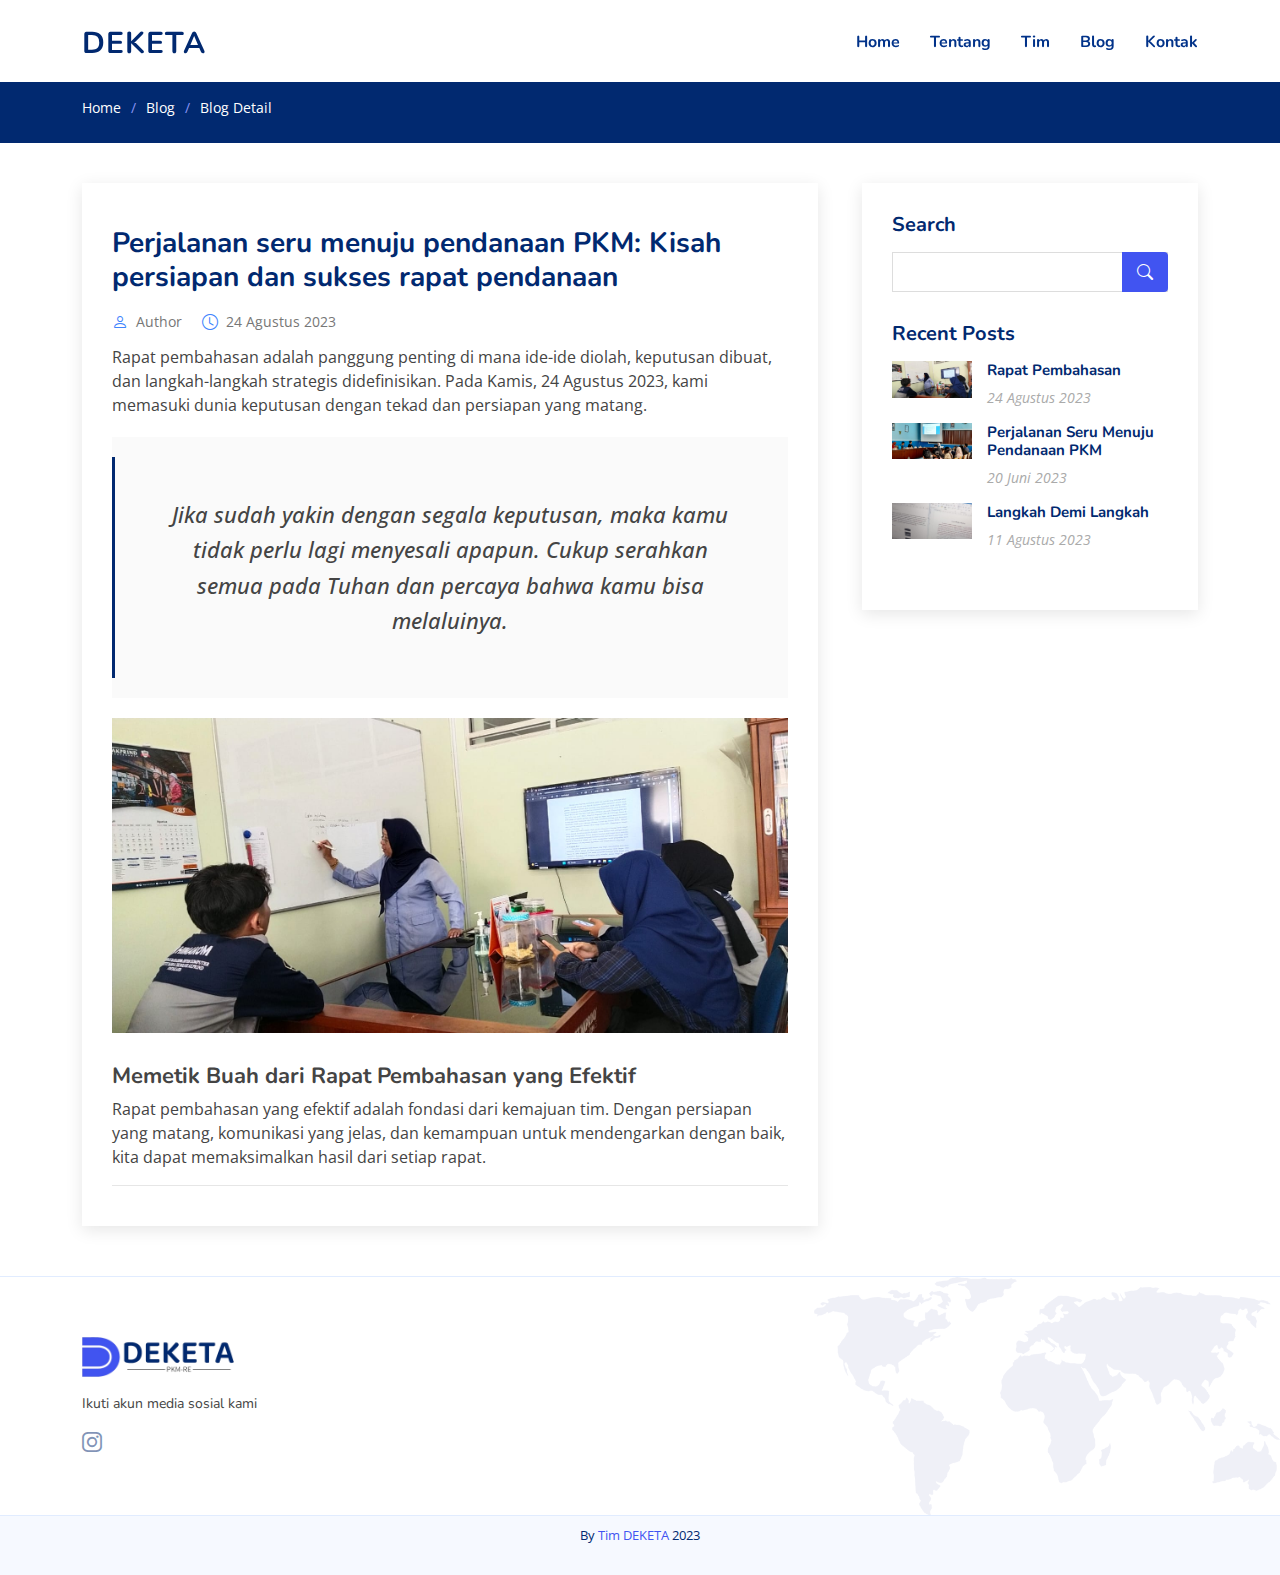
==== blog-detail-three.html @ 7158fe5d "update_nav_blog" ====
<!DOCTYPE html>
<html lang="en">

<head>
  <meta charset="utf-8">
  <meta content="width=device-width, initial-scale=1.0" name="viewport">

  <title>Blog Details - DEKETA</title>
  <meta content="" name="description">
  <meta content="" name="keywords">

  <!-- Favicons -->
  <link href="assets/img/logo-d.png" rel="icon">


  <!-- Google Fonts -->
  <link href="https://fonts.googleapis.com/css?family=Open+Sans:300,300i,400,400i,600,600i,700,700i|Nunito:300,300i,400,400i,600,600i,700,700i|Poppins:300,300i,400,400i,500,500i,600,600i,700,700i" rel="stylesheet">

  <!-- Vendor CSS Files -->
  <link href="assets/vendor/aos/aos.css" rel="stylesheet">
  <link href="assets/vendor/bootstrap/css/bootstrap.min.css" rel="stylesheet">
  <link href="assets/vendor/bootstrap-icons/bootstrap-icons.css" rel="stylesheet">
  <link href="assets/vendor/glightbox/css/glightbox.min.css" rel="stylesheet">
  <link href="assets/vendor/remixicon/remixicon.css" rel="stylesheet">
  <link href="assets/vendor/swiper/swiper-bundle.min.css" rel="stylesheet">

  <!-- Template Main CSS File -->
  <link href="assets/css/style.css" rel="stylesheet">
</head>

<body>
  <!-- ======= Header ======= -->
  <header id="header" class="header fixed-top">
    <div class="container-fluid container-xl d-flex align-items-center justify-content-between">

      <a href="index.html" class="logo d-flex align-items-center">
        <span>DEKETA</span>
      </a>

      <nav id="navbar" class="navbar">
        <ul>
          <li><a class="nav-link scrollto" href="index.html">Home</a></li>
          <li><a class="nav-link scrollto" href="#about">Tentang</a></li>
          <li><a class="nav-link scrollto" href="#team">Tim</a></li>
          <li><a class="nav-link scrollto" href="blog.html">Blog</a></li>
          <li><a class="nav-link scrollto" href="#contact">Kontak</a></li>
          

        </ul>
        <i class="bi bi-list mobile-nav-toggle"></i>
      </nav><!-- .navbar -->

    </div>
  </header><!-- End Header -->

  <main id="main">

    <!-- ======= Breadcrumbs ======= -->
    <section class="breadcrumbs">
      <div class="container">

        <ol>
          <li><a href="index.html">Home</a></li>
          <li><a href="blog.html">Blog</a></li>
          <li><a href="blog-detail-three.html">Blog Detail</a></li>
        </ol>
        
      </div>
    </section><!-- End Breadcrumbs -->

    <!-- ======= Blog Single Section ======= -->
    <section id="blog" class="blog">
      <div class="container" data-aos="fade-up">

        <div class="row">

          <div class="col-lg-8 entries">

            <article class="entry entry-single">

              <div class="entry-img">
                <img src="assets/img/blog/blog-1.jpg" alt="" class="img-fluid">
              </div>

              <h2 class="entry-title">
                <a href="blog-detail-one.html">Perjalanan seru menuju pendanaan PKM: Kisah persiapan dan sukses rapat pendanaan</a>
              </h2>

              <div class="entry-meta">
                <ul>
                  <li class="d-flex align-items-center"><i class="bi bi-person"></i> <a href="blog-detail-three.html">Author</a></li>
                  <li class="d-flex align-items-center"><i class="bi bi-clock"></i> <a href="blog-detail-three.html"><time datetime="2020-01-01">24 Agustus 2023</time></a></li>
                </ul>
              </div>

              <div class="entry-content">
                <p>
                  Rapat pembahasan adalah panggung penting di mana ide-ide diolah, keputusan dibuat, dan langkah-langkah strategis didefinisikan. Pada Kamis, 24 Agustus 2023, kami memasuki dunia keputusan dengan tekad dan persiapan yang matang.
                </p>

                <blockquote>
                  <p>
                    Jika sudah yakin dengan segala keputusan, maka kamu tidak perlu lagi menyesali apapun. Cukup serahkan semua pada Tuhan dan percaya bahwa kamu bisa melaluinya.
                  </p>
                </blockquote>

                <img src="assets/img/blog/rapat-tim.jpeg" class="img-fluid" alt="">

                <h3>Memetik Buah dari Rapat Pembahasan yang Efektif</h3>
                <p>
                  Rapat pembahasan yang efektif adalah fondasi dari kemajuan tim. Dengan persiapan yang matang, komunikasi yang jelas, dan kemampuan untuk mendengarkan dengan baik, kita dapat memaksimalkan hasil dari setiap rapat.
                </p>

               

              </div>

              <div class="entry-footer">
                
              </div>

            </article><!-- End blog entry -->

          </div><!-- End blog entries list -->

          <div class="col-lg-4">

            <div class="sidebar">

              <h3 class="sidebar-title">Search</h3>
              <div class="sidebar-item search-form">
                <form action="">
                  <input type="text">
                  <button type="submit"><i class="bi bi-search"></i></button>
                </form>
              </div><!-- End sidebar search formn-->

              <h3 class="sidebar-title">Recent Posts</h3>
              <div class="sidebar-item recent-posts">
                <div class="post-item clearfix">
                  <img src="assets/img/blog/rapat-tim.jpeg" alt="">
                  <h4><a href="blog-detail-three.html">Rapat Pembahasan</a></h4>
                  <time datetime="2020-01-01">24 Agustus 2023</time>
                </div>

                <div class="post-item clearfix">
                  <img src="assets/img/blog/rapat-pendanaan.jpeg" alt="">
                  <h4><a href="blog-detail-one.html">Perjalanan Seru Menuju Pendanaan PKM</a></h4>
                  <time datetime="2023-06-20">20 Juni 2023</time>
                </div>

                <div class="post-item clearfix">
                  <img src="assets/img/blog/hak-cipta.jpeg" alt="">
                  <h4><a href="blog-detail-two.html">Langkah Demi Langkah</a></h4>
                  <time datetime="2023-08-11">11 Agustus 2023</time>
                </div>

                

              </div><!-- End sidebar recent posts-->

            </div><!-- End sidebar -->

          </div><!-- End blog sidebar -->

        </div>

      </div>
    </section><!-- End Blog Single Section -->

  </main><!-- End #main -->

  <!-- ======= Footer ======= -->
  <footer id="footer" class="footer">

    <div class="footer-top">
      <div class="container">
        <div class="row gy-4">
          <div class="col-lg-5 col-md-12 footer-info">
            <a href="index.html" class="logo d-flex align-items-center">
              <img src="assets/img/favi.png" alt="">
              <span></span>
            </a>
            <p>Ikuti akun media sosial kami</p>
            <div class="social-links mt-3">
              <a href="https://www.instagram.com/pkmre_deketa/" class="instagram"><i class="bi bi-instagram"></i></a>
            </div>
          </div>

        </div>
      </div>
    </div>

    <div class="container">
      <div class="credits">
        By <a href="index.html">Tim DEKETA</a> 2023
      </div>
    </div>
  </footer><!-- End Footer -->

  <a href="#" class="back-to-top d-flex align-items-center justify-content-center"><i class="bi bi-arrow-up-short"></i></a>

  <!-- Vendor JS Files -->
  <script src="assets/vendor/purecounter/purecounter_vanilla.js"></script>
  <script src="assets/vendor/aos/aos.js"></script>
  <script src="assets/vendor/bootstrap/js/bootstrap.bundle.min.js"></script>
  <script src="assets/vendor/glightbox/js/glightbox.min.js"></script>
  <script src="assets/vendor/isotope-layout/isotope.pkgd.min.js"></script>
  <script src="assets/vendor/swiper/swiper-bundle.min.js"></script>
  <script src="assets/vendor/php-email-form/validate.js"></script>

  <!-- Template Main JS File -->
  <script src="assets/js/main.js"></script>

</body>

</html>
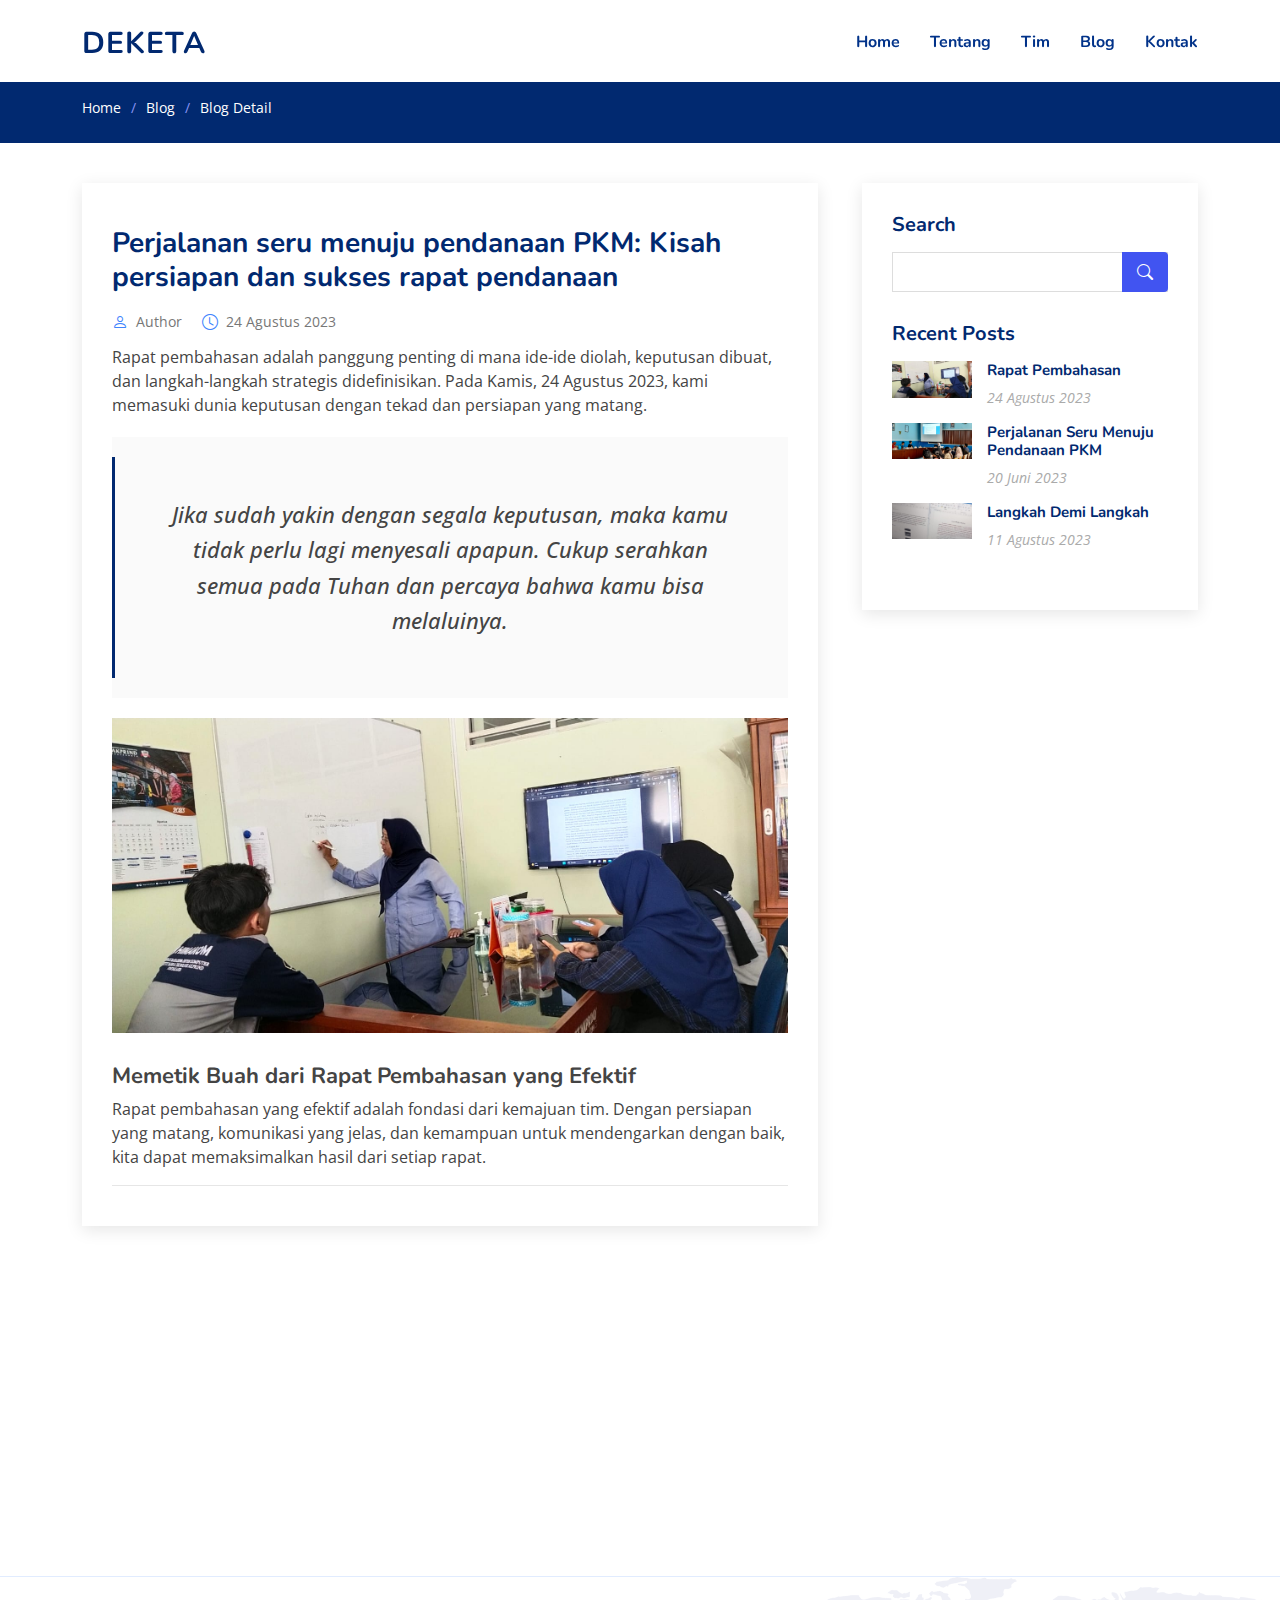
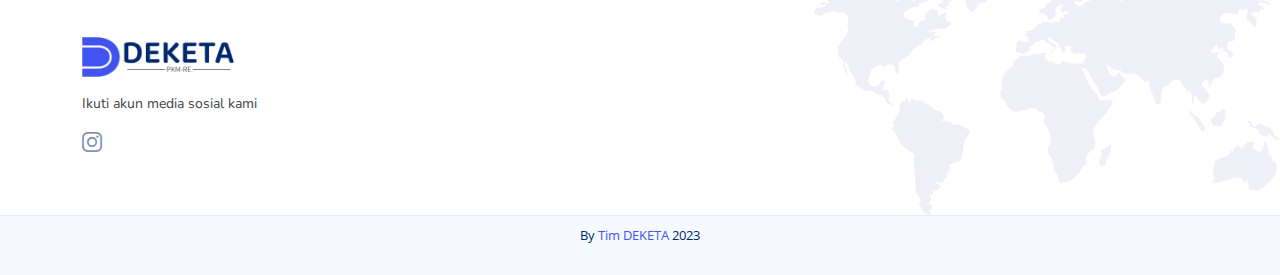
==== commit e57c1928: "updateblog2" ====
--- a/blog-detail-three.html
+++ b/blog-detail-three.html
@@ -40,10 +40,10 @@
       <nav id="navbar" class="navbar">
         <ul>
           <li><a class="nav-link scrollto" href="index.html">Home</a></li>
-          <li><a class="nav-link scrollto" href="#about">Tentang</a></li>
-          <li><a class="nav-link scrollto" href="#team">Tim</a></li>
+          <li><a class="nav-link scrollto" href="tentang.html">Tentang</a></li>
+          <li><a class="nav-link scrollto" href="tim.html">Tim</a></li>
           <li><a class="nav-link scrollto" href="blog.html">Blog</a></li>
-          <li><a class="nav-link scrollto" href="#contact">Kontak</a></li>
+          <li><a class="nav-link scrollto" href="kontak.html">Kontak</a></li>
           
 
         </ul>
@@ -167,6 +167,30 @@
 
       </div>
     </section><!-- End Blog Single Section -->
+    <!-- ======= Logo Section ======= -->
+    <section class="clients">
+
+      <div class="container" data-aos="fade-up">
+
+        <header class="section-header">
+          <h2></h2>
+          <p></p>
+        </header>
+
+        <div class="clients-slider swiper">
+          <div class="swiper-wrapper align-items-center">
+            <div class="swiper-slide"><img src="assets/img/logo/tut-wuri-handayani.png" class="img-fluid" alt=""></div>
+            <div class="swiper-slide"><img src="assets/img/logo/merdeka-belajar.png" class="img-fluid" alt=""></div>
+            <div class="swiper-slide"><img src="assets/img/logo/kampus-merdeka.png" class="img-fluid" alt=""></div>
+            <div class="swiper-slide"><img src="assets/img/logo/simbelmawa.png" class="img-fluid" alt=""></div>
+            <div class="swiper-slide"><img src="assets/img/logo/pkm.png" class="img-fluid" alt=""></div>
+            <div class="swiper-slide"><img src="assets/img/logo/akprind.png" class="img-fluid" alt=""></div>
+          </div>
+          <div class="swiper-pagination"></div>
+        </div>
+      </div>
+
+    </section><!-- End Logo Section -->
 
   </main><!-- End #main -->
 
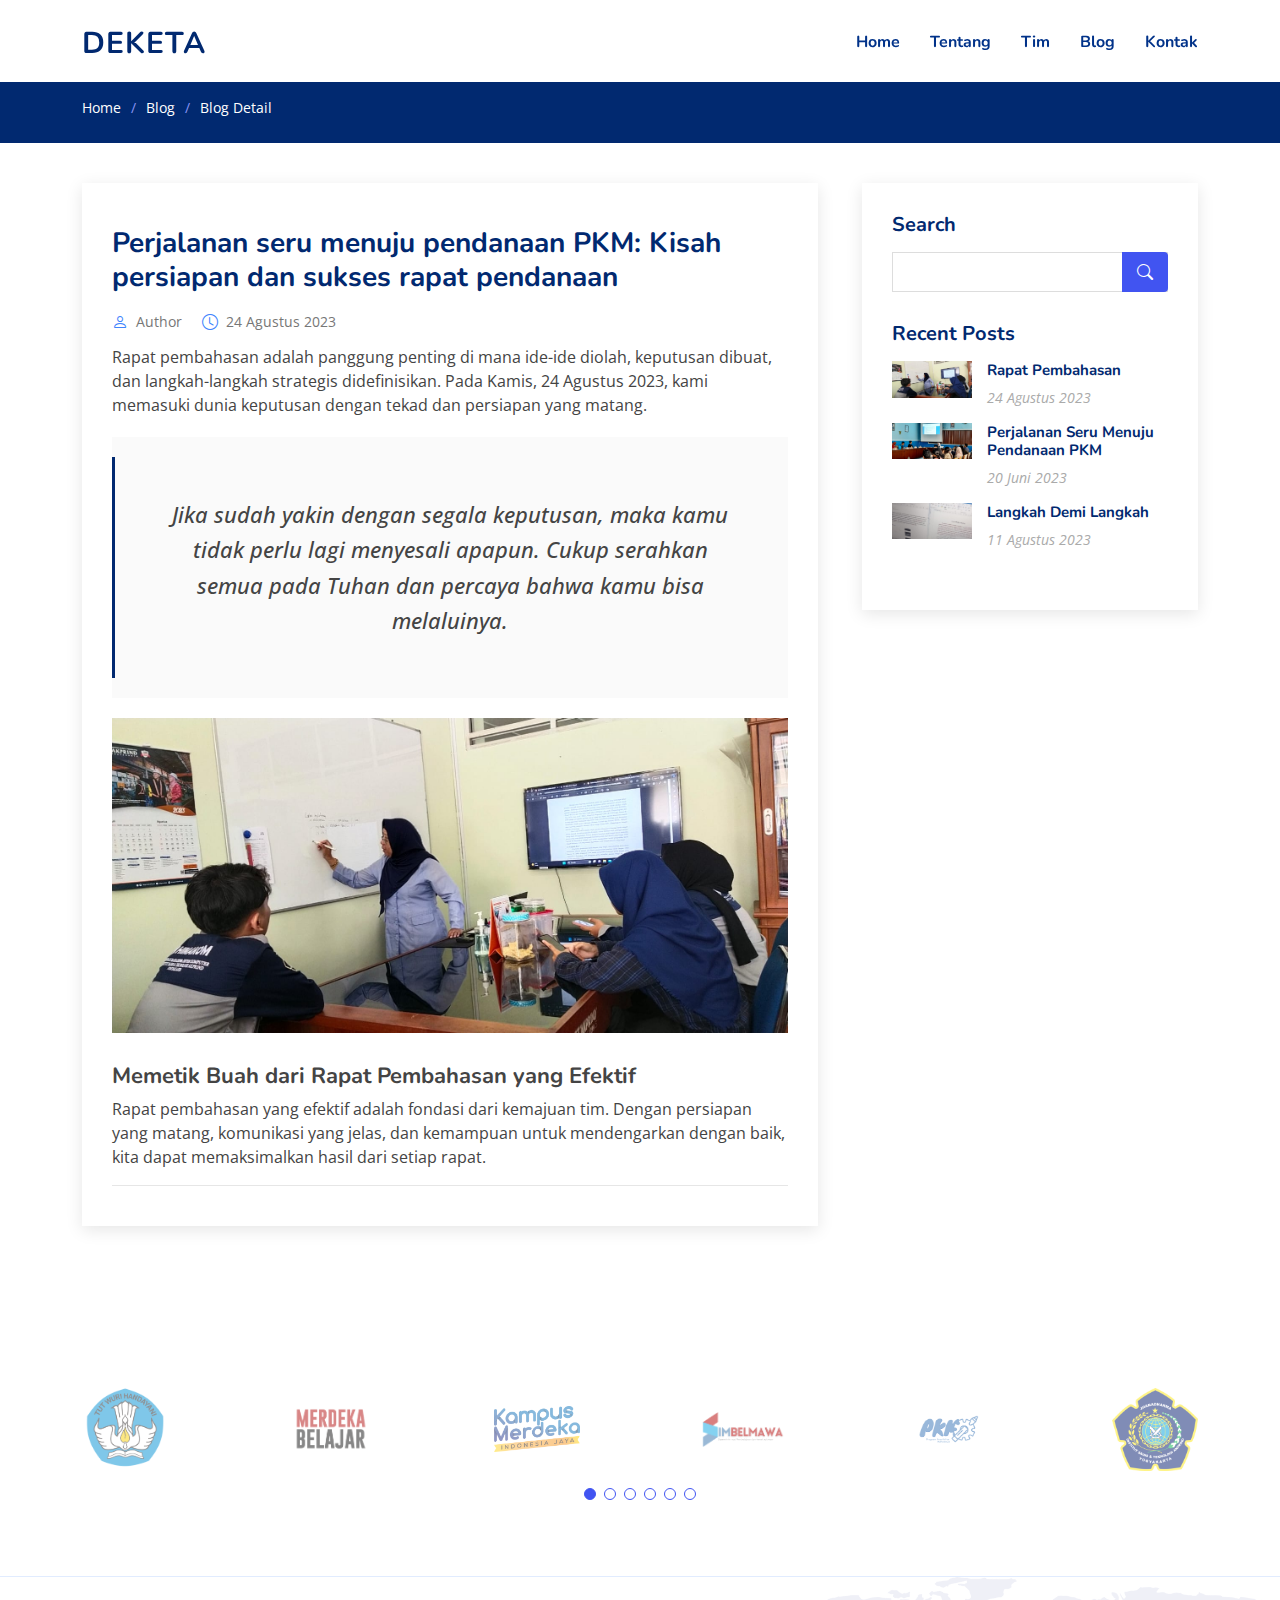
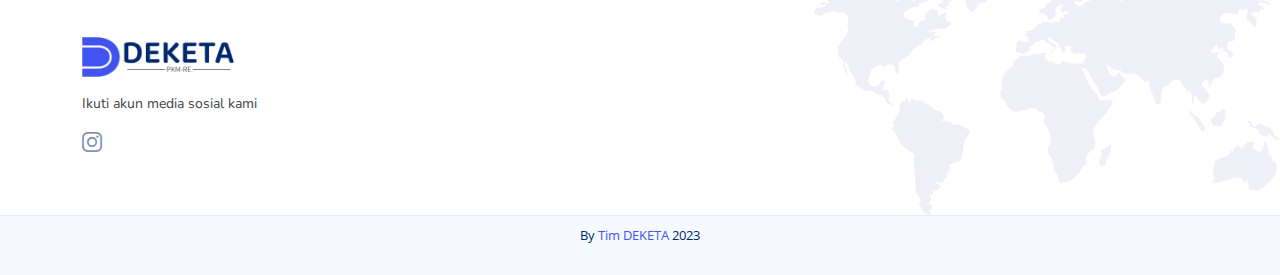
==== commit e3159e13: "deleteaos" ====
--- a/blog-detail-three.html
+++ b/blog-detail-three.html
@@ -170,7 +170,7 @@
     <!-- ======= Logo Section ======= -->
     <section class="clients">
 
-      <div class="container" data-aos="fade-up">
+      <div class="container">
 
         <header class="section-header">
           <h2></h2>
